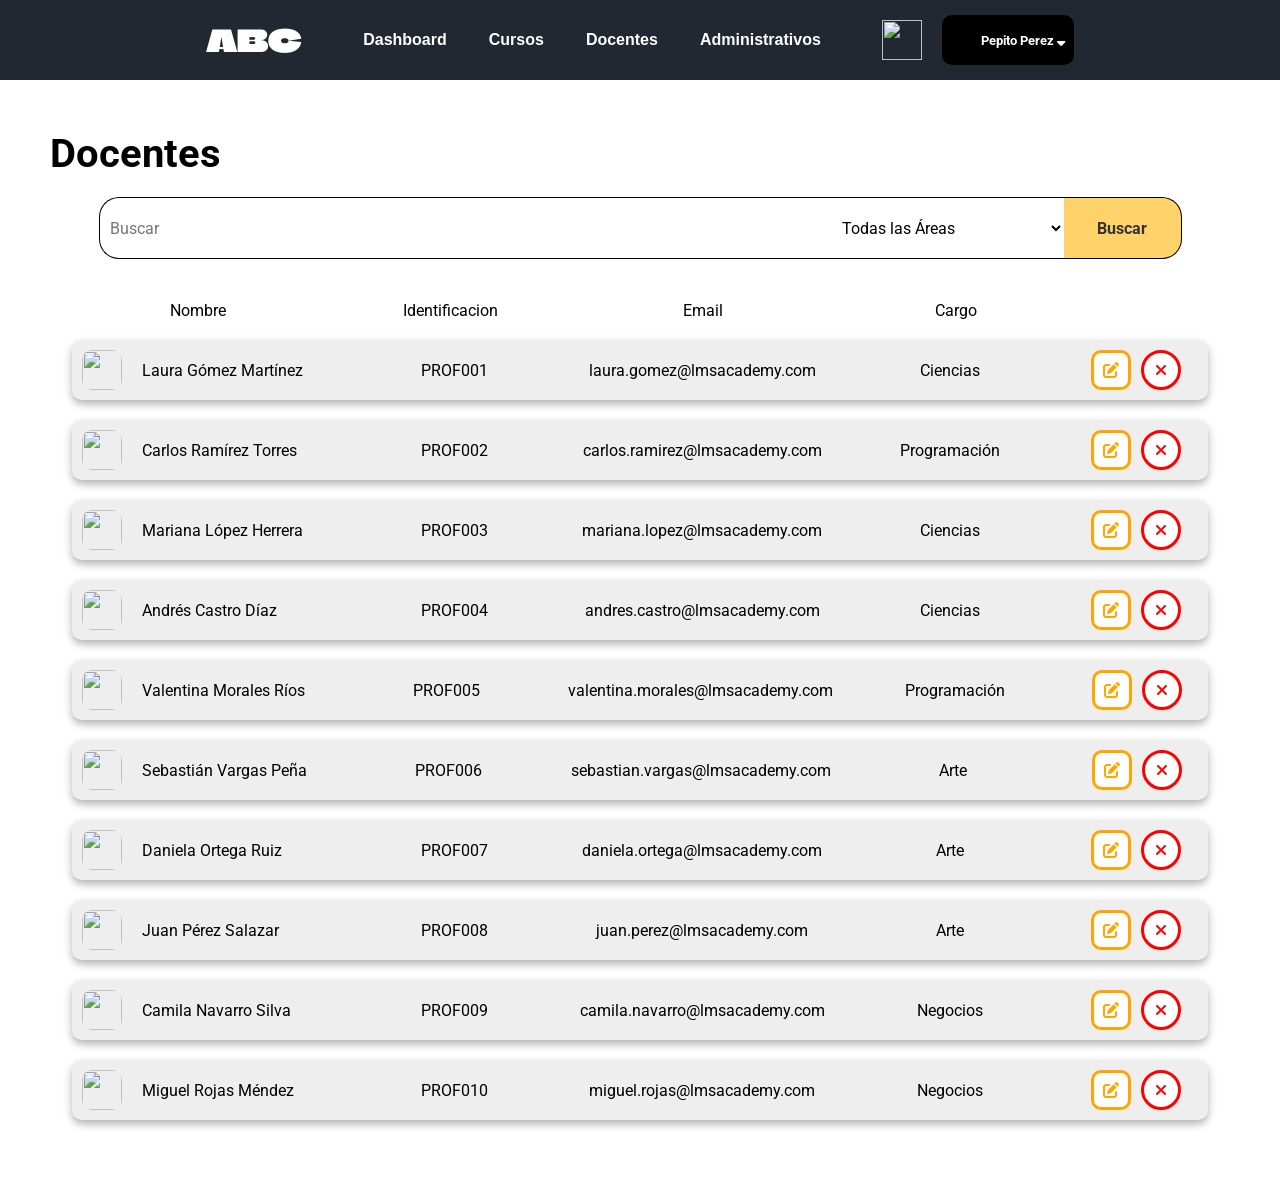
==== pages/administradores.html @ 52395e3e "style: :art: respondividad de la navbar terminada, y creacion de administratios en proceso" ====
<!DOCTYPE html>
<html lang="es">
<head>
    <meta charset="UTF-8">
    <meta name="viewport" content="width=device-width, initial-scale=1.0">
    <title>Document</title>
    <!--FONTS-->
    <link rel="preconnect" href="https://fonts.googleapis.com">
    <link rel="preconnect" href="https://fonts.gstatic.com" crossorigin>
    <link href="https://fonts.googleapis.com/css2?family=Roboto:ital,wght@0,100..900;1,100..900&display=swap" rel="stylesheet">
    <link rel="preconnect" href="https://fonts.googleapis.com">
    <link rel="preconnect" href="https://fonts.gstatic.com" crossorigin>
    <link href="https://fonts.googleapis.com/css2?family=Climate+Crisis:YEAR@1979&display=swap" rel="stylesheet">
    <!--ICONS-->
    <link rel="stylesheet" href="https://cdnjs.cloudflare.com/ajax/libs/font-awesome/6.5.1/css/all.min.css">
    <!--ESTILOS-->
    <link rel="stylesheet" href="../css/vars.css">
    <link rel="stylesheet" href="../css/main.css">
    <link rel="stylesheet" href="../css/pagesCSS/docentes.css">
    <!--FAVICON-->
    <link rel="icon" href="../media/favicon_io/favicon.ico">
    <link rel="icon" type="image/png" sizes="32x32" href="../media/favicon_io/favicon-32x32.png">
    <link rel="icon" type="image/png" sizes="16x16" href="../media/favicon_io/favicon-16x16.png">
    <link rel="apple-touch-icon" sizes="180x180" href="../media/favicon_io/apple-touch-icon.png">
    <link rel="manifest" href="../media/favicon_io/site.webmanifest">
</head>
<body>
    <nav>
        <div class="logoDiv">
            <p class="logo">ABC</p>
            <div class="DesplegableMenu">
                <a href="./dashBoard.html">Dashboard</a>
                <a href="./cursos.html">Cursos</a>
                <a href="./docentes.html">Docentes</a>
                <a href="./administradores.html">Administrativos</a>
            </div>
        </div>
        <div class="navMenu">
            <a href="./dashBoard.html">Dashboard</a>
            <a href="./cursos.html">Cursos</a>
            <a href="./docentes.html">Docentes</a>
            <a href="./administradores.html">Administrativos</a>
        </div>
        <div class="profileDiv">
            <button id="themeBtn" class="themeBtn">
                <img src="../media/moon.png" alt="">
            </button>
            <button class="profileBtn">
                <img src="../media/profilePlaceholder.png" alt="">
                <div class="userName">Pepito Perez</di>
                <i class="fa-solid fa-sort-down"></i>
            </button>
        </div>
    </nav>
    <main>
        <header>
            <h1 class="pageTitle">Docentes</h1>
        </header>
        <form id="searchForm">
            <input type="text" name="" id="searchInput" placeholder="Buscar">
            <select name="" id="searchSelect" placeholder="aa">
                <option value="">Todas las Áreas</option>
            </select>
            <button id="searchBtn">Buscar</button>
        </form>
        <div id="tableDiv">
            <div class="tableHeaderDiv">
                <div>Nombre</div>
                <div>Identificacion</div>
                <div>Email</div>
                <div>Cargo</div>
                <div></div>
            </div>
        </div>
    </main>
    <div id="overlay" class="hidden hide-scrollbar">
        <div id="bigProfesorDiv" class="hidden">
            <div class="persInfoDiv">
                <div class="profesorProfile">
                <img class="profesorInfoImg" id="persInfoImg" src="../media/profilePlaceholder.png" alt="">
                <div id="persInfoName">Cargando...</div>
                </div>
                <hr>
                <dl class="persInfo">
                    <div>
                        <dt>Nº Documento</dt>
                        <dd id="persInfoDocument">Cargando...</dd>
                    </div>
                    <div>
                        <dt>Correo Electrónico</dt>
                        <dd id="persInfoEmail">Cargando.../dd>
                    </div>
                    <div>
                        <dt>ID</dt>
                        <dd id="persInfoId">Cargando...</dd>
                    </div>
                </dl>
            </div>
            <hr>
            <div class="otherDiv">
                <form action="" id="editProfesorForm">
                    <div class="dt">Área académica</div>
                    <select name="area" id="areaAcademicaSelect" class="dd"></select>

                    <div class="dt">Cursos</div>
                    <div id="coursesDiv">
                    </div>
                    <button class="btn submitProfesor">Guardar Cambios</button>
                </form>
            </div>
        </div>
    </div>
</body>
<script src="../utils/administradores.js" type="module"></script>
</html>
---- css/vars.css ----
:root{
        --bgBody: #ffffff;
        --pColor: #3D3D3D;
        --bgCursoDiv: #EEEEEE;
        --bgCard: #EEEEEE;

        --moduloDiv: #dfdede;
        --spanColor1: #2446b6;

        --bgBtnCrearCurso: #000000;
        --pColorBtnCrearCurso: #ffffff;

        --bgForm: #ffffff;
        --bdInputForm: #EEEEEE;
        --colorTextInput: #000000;

        --bgBtnCrear: #393E46;
        --colorBtnCrear: #EEEEEE;
    }

    .dark{
        --colorNav: #ffffff;

        --bgBody: #393E46;
        --textColor: #EEEEEE;

        --pColor: #acacac;
        --bgCard: #222831;

        --moduloDiv: #49505A;
        --spanColor1: #9DAFEC;

        --bgBtnCrearCurso: #EEEEEE;
        --pColorBtnCrearCurso: #222831;

        --bgForm: #222831;
        --bgInputForm: #49505A;
        --colorTextInput: #ffffff;

        --bgBtnCrear: #393E46;
        --colorBtnCrear: #EEEEEE;
    }
---- css/main.css ----
*{
    margin: 0;
    padding: 0;
    font-family: "Roboto", sans-serif;
}

html {
    font-size: 16px;
    height: 100%;
    scroll-behavior: smooth;
}

body {
    display: flex;
    flex-direction: column;
    align-items: center;
    
    background-color: var(--bgBody);
    color: var(--textColor);

    min-height: 100vh;
}

main{
    background-color: var(--bgBody);
    width: auto;
    display: flex;
    flex-direction: column;
    justify-self: center;
    margin:50px;
    justify-content: center;
}

.btn {
    width: 100px;
    height: 40px;
    border-radius: 10px;
    border: 3px solid;
    transition: ease 0.2s;
    cursor: pointer;
    font-size: 16px;
}

.pageTitle{
    font-size: 40px;
    margin-bottom: 20px;
    justify-self: center;
}

nav{
    display: flex;
    justify-content: center;
    align-items: center;
    gap: 50px;

    width: 100%;
    height: 80px;

    background-color: #222831;
    color: white;
    
    box-sizing: border-box;
}

nav .logo{
    font-family: "Climate Crisis", sans-serif;
    font-size:  30px;
    background-image: white;
    background-clip: text;
    color: white;
    margin: 0;
}

nav a{
    text-decoration: none;
    color: white;
    font-family: "arial", sans-serif;
    font-weight: bold;
    padding: 10px;
    border-radius: 10px;
    transition: ease 0.1s;
    border: 1px solid transparent;

}
nav a:hover{
    color:black;
    background-color: white;
    transform: translateY(-3px);
}
nav a:active{
    color: white;
    border:1px solid white;
    background-color: black;
    transform: translateY(0);
}
.navMenu{
    display: flex;
    justify-content: space-evenly;
    gap: 20px;
}

.profileDiv{
    display: flex;
    gap: 20px;
    align-items: center;
}
.profileBtn{
    gap: 10px;
    height: 50px;
    background-color: black;
    color: white;
    font-weight: bold;
    border: 1px solid transparent;
    padding: 8px;
    border-radius: 10px;
}
.profileBtn img{
    width: 20px;
}
.themeBtn{
    width: 40px;
    height: 40px;
    background-color: transparent;
    border-radius: 10px;
}
.themeBtn img{
    width: 40px;
    height: 40px;
}
.profileDiv button:hover{
    background-color: rgb(31, 31, 31);
}

.profileDiv button {
    border: 1px solid transparent;
    cursor: pointer;
    display: flex;
    justify-content: center;
    align-items: center;
    transition: ease 0.4s;
}

/*CLASES IMPORTENTES*/

.invi{
    opacity: 0;
    pointer-events: none;
}
.hidden{
    opacity: 0;
    pointer-events: none;
    display: none;
}

@media(max-width: 900px){
    .userName, .profileDiv i{
        display: none;
    }
}

#overlay {
    position: fixed;
    inset: 0;
    background: rgba(0, 0, 0, 0.5);
    z-index: 1000;
    overflow-y: auto;
    display: flex;
    justify-content: center;
    align-items: center;
}

.DesplegableMenu{
    display: none;
}

/*responsividad del la nav bar*/

@media (max-width: 780px) {
    nav{
        justify-content: end;
    }

    .profileDiv{margin-right: 60px;}

    .navMenu{display: none;}

    .logoDiv{
        position: absolute;
        top: 20px;
        left: 40px;
    }

    .DesplegableMenu{

        display: none;

        justify-content: center;
        align-items: start;
        flex-direction: column;
        gap: 10px;

        padding: 10px;
        padding-left: 0;
        top:70px;
        left: 0;

        background-color: #222831;
        box-shadow: -40px 0 0 0 #222831;
        border-radius: 0 0 20px 0;

    }

    .logoDiv:hover .DesplegableMenu{
        display: flex;
    }
}
---- css/pagesCSS/docentes.css ----
.tableHeaderDiv, .profesorDiv{
    display: grid;
    grid-template-columns: 2fr 2fr 2fr 2fr 1fr;
    justify-items: center;
}
.profesorDiv img{
    width: 40px;
    height: 40px;
    border-radius: 10px;
}
.profesorDiv{
    background-color: var(--bgCard);
    box-shadow: 0 4px 8px rgba(0, 0, 0, 0.315);
    align-items: center;
    border-radius: 10px;
    padding: 10px;
}
.tableHeaderDiv div{
    margin-left: 20px;
    margin-right: 20px;
}

#tableDiv{
    display: flex;
    flex-direction: column;
    width: fit-content;
    max-width: 90vw;
    gap: 20px;
    border: 2px solid transparent;
    padding: 20px;
    border-radius: 10px;
}
.profesorName{
    justify-self: left;
    display: flex;
    align-items: center;
    gap: 20px;
}


.deleteBtn{
    border-color: red;
    color: red;
    width: 40px;
    border-radius: 100%;
    background-color: var(--bgBody);
}

.editBtn{
    border-color: orange;
    color: orange;
    width: 40px;
    background-color: var(--bgBody);
}

.deleteBtn:hover{
    background-color: red;
    color: var(--colorBtnCrear);
}
.editBtn:hover{
    background-color: orange;
    color: var(--colorBtnCrear);
}
.profesorDivBtns{
    display: flex;
    gap: 10px;
    align-items: center;
}

#searchForm{
    display: flex;
    justify-content: center;
    margin-bottom: 20px;
    min-width: 600px;
}
#searchForm > *{
    border: 1px solid black;
    font-size: 16px;
    padding: 10px;
}
#searchInput{
    height: 40px;
    width: 60%;
    border-top-left-radius: 20px ;
    border-bottom-left-radius: 20px;
    border-right: none !important;
    cursor: text;

}

#searchBtn{
    border-left: none !important;
    border-top-right-radius: 20px;
    border-bottom-right-radius: 20px;
    width: 10%;
    cursor: pointer;
    background-color: #FFD369 ;
    font-weight: bold;
    color: #333333;
}
#searchSelect{
    width: 20%;
    border-left: none !important;
    border-right: none !important;
    background-color: var(--bgInputForm);
    color: var(--colorTextInput);

}

#searchSelect option{
    transition: ease 1s;
}
#bigProfesorDiv{
    display: inline-flex;
    width: fit-content;
    gap: 20px;
    background-color: var(--bgForm);
    padding: 20px;
    border-radius: 10px;

}
.persInfoDiv, .otherDiv{
    width: 40vw;
    height: 80vh;
    border-radius: 10px;
    z-index: 1001;
    display: flex;
    align-items: left;
    padding: 20px;
    box-sizing: border-box ;
    flex-direction: column;
    background-color: var(--bgForm);
    position: relative;
}
.profesorInfoImg{
    width: 200px;
    height: 200px;
    border: 4px solid var(--borderColor);
    border-radius: 10px;
}
.hide-scrollbar::-webkit-scrollbar {
    display: none;
}
.persInfo{
    width: 100%;
    display: flex;
    flex-direction: column;
    gap: 20px;
    overflow-y: auto;
    scrollbar-width: thin;
    padding: 10px;
}
.persInfo div{
    display: flex;
    flex-direction: column;
    gap: 10px;
}
.persInfo dt, .dt{
    font-size: 18px;

}
.dd {
    background-color: var(--bgInputForm) !important;
    color: var(--colorTextInput);
    font-size: 16px;
    border: 1px solid var(--borderColor);
}
.persInfoDiv dd, .dd{
    padding: 5px;
    width: 100%;
    border: none;
    background-color: var(--bgInputForm);
    border-radius: 10px;
    color: var(--colorTextInput);
    padding: 10px;
    box-sizing: border-box;
}
.persInfoDiv hr{
    width: 100%;
    margin-top: 20px;
    margin-bottom: 20px;
}
.profesorProfile{
    font-size: 24px;
    font-weight: bold;
    display: flex;
    flex-direction: column;
    gap: 20px;
    align-items: center;
    margin-top: 20px;
    margin-bottom: 10px;
}

.cursoDiv{
    display: grid;
    box-shadow: 0 0 10px black;
    grid-template-columns: 2fr 2fr 1fr;
    justify-items: center;
    padding: 10px;
    border-radius: 10px;
    background-color: #FFD369;
    color: black;
}
#coursesDiv{
    display: flex;
    gap: 20px;
    flex-direction: column;
    margin-top: 20px;
}
.submitProfesor{
    width: 500px;
    border-color: #FFD369;
    background-color: var(--bgForm);
    color: #FFD369;
    position: absolute;
    bottom: 0;
    left: 0;
    right: 0;
    justify-self: center;
}
.submitProfesor:hover{
    background-color: #FFD369;
    color: var(--bgForm);
}
@media (max-width:1260px) {
    #bigProfesorDiv{
        flex-direction: column;
        margin: 50px auto;
    }
    #overlay{
        overflow-y: auto;
        align-items: flex-start;
    }
    .submitProfesor{
        width: 290px;
    }
}
.cursoCheckbox{
    width: 20px;
    height: 20px;
    border-radius: 10px;
    accent-color: #FFD369;
}
.popupMessage{
    position: fixed;
    inset: 0;
    box-shadow: 0 0 10px var(--bgBody);
    background-color: var(--bgBody);
    width: 500px;
    height: 300px;
    justify-self: center;
    align-self: center;
    z-index: 1002;
    border-radius: 10px;
    padding: 30px;
    box-sizing: border-box;
}
.popupMessage .okButton{
    position: absolute;
    bottom: 10px;
    right: 10px;
    border-color: #FFD369;
    background-color: var(--bgBody);
    color: #FFD369;
    transition: ease 0.2s;
}
.okButton:hover{
    background-color: #FFD369;
    color: var(--bgBody);
}
#notBtn{
    border-color: red;
    color: red;
    right: 120px;
}
#notBtn:hover{
    background-color: red;
    color: var(--bgBody);
}
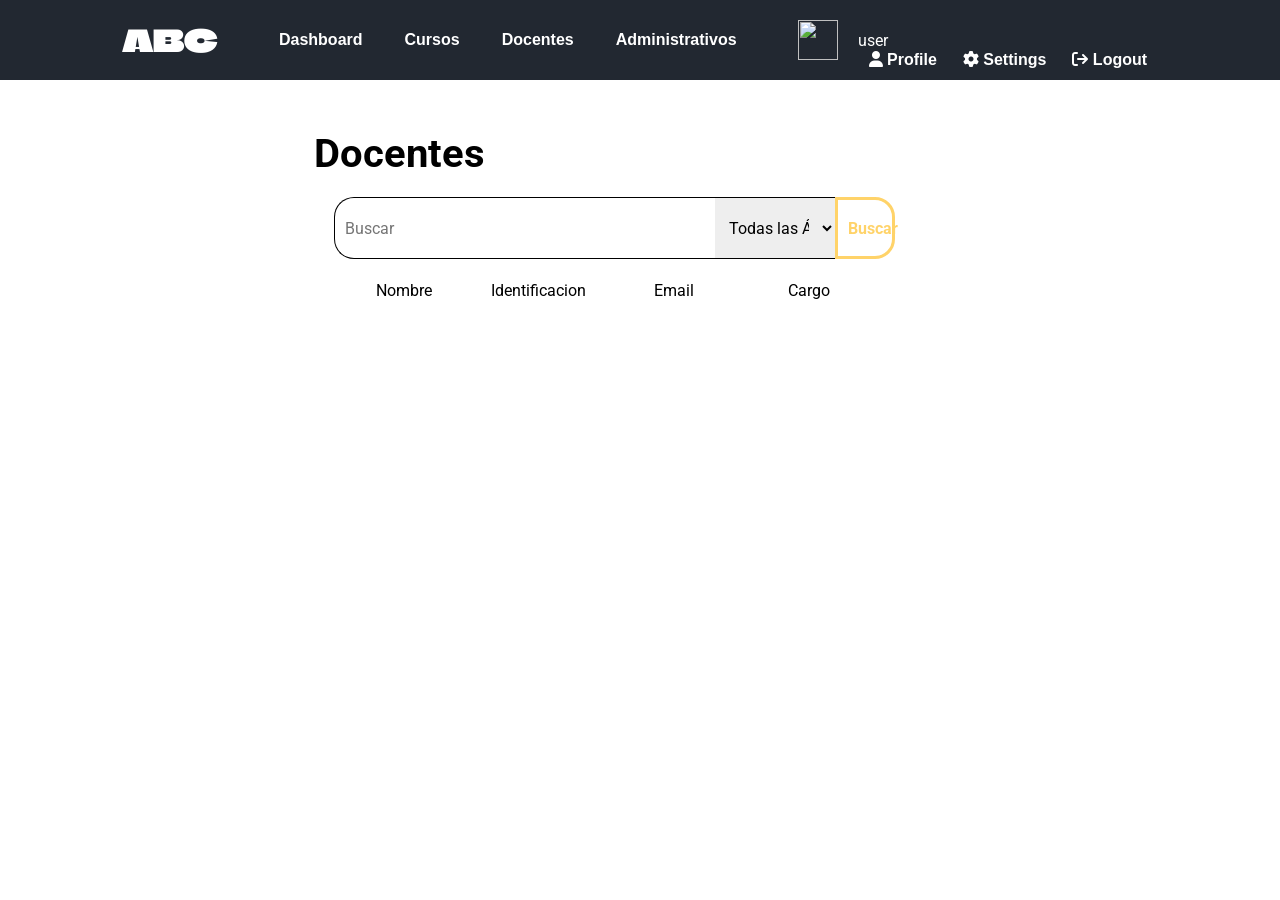
==== commit 68222abb: "feat: :zap: Profile page creada y modificacion del boton para abrir el panel del perfil listo tambie" ====
--- a/pages/administradores.html
+++ b/pages/administradores.html
@@ -45,11 +45,17 @@
             <button id="themeBtn" class="themeBtn">
                 <img src="../media/moon.png" alt="">
             </button>
-            <button class="profileBtn">
-                <img src="../media/profilePlaceholder.png" alt="">
-                <div class="userName">Pepito Perez</di>
-                <i class="fa-solid fa-sort-down"></i>
-            </button>
+            <div class="profilePanel">
+                <div class="btnProfile">
+                    <img src="../media/profilePlaceholder.png" alt="">
+                    <div class="userName">user</div>
+                </div>
+                <div class="opts">
+                    <a href="./profile.html"><i class="fa-solid fa-user"></i> Profile</a>
+                    <a href="#"><i class="fa-solid fa-gear"></i> Settings</a>
+                    <a href="../index.html"><i class="fa-solid fa-arrow-right-from-bracket"></i> Logout</a>
+                </div>
+            </div>
         </div>
     </nav>
     <main>
--- a/css/vars.css
+++ b/css/vars.css
@@ -11,11 +11,16 @@
         --pColorBtnCrearCurso: #ffffff;
 
         --bgForm: #ffffff;
-        --bdInputForm: #EEEEEE;
+        --bgInputForm: #EEEEEE;
         --colorTextInput: #000000;
 
         --bgBtnCrear: #393E46;
         --colorBtnCrear: #EEEEEE;
+
+        --bgBanner1: #222831;
+        --bgBanner2: #393E46;
+
+        --bgInputPerfil: #ffffff;
     }
 
     .dark{
@@ -39,4 +44,9 @@
 
         --bgBtnCrear: #393E46;
         --colorBtnCrear: #EEEEEE;
+
+        --bgBanner1: #032044;
+        --bgBanner2: #053570;
+
+        --bgInputPerfil: #49505A;
     }
--- a/css/pagesCSS/docentes.css
+++ b/css/pagesCSS/docentes.css
@@ -37,7 +37,10 @@
     gap: 20px;
 }
 
-
+#editProfesorForm{
+    display: flex;
+    flex-direction: column;
+}
 .deleteBtn{
     border-color: red;
     color: red;
@@ -70,8 +73,8 @@
 #searchForm{
     display: flex;
     justify-content: center;
-    margin-bottom: 20px;
     min-width: 600px;
+    width: 80%;
 }
 #searchForm > *{
     border: 1px solid black;
@@ -89,14 +92,21 @@
 }
 
 #searchBtn{
-    border-left: none !important;
+    border: 3px solid;
     border-top-right-radius: 20px;
     border-bottom-right-radius: 20px;
     width: 10%;
     cursor: pointer;
-    background-color: #FFD369 ;
+    background-color: var(--bgBody) ;
     font-weight: bold;
-    color: #333333;
+    color: #FFD369;
+    border-color: #FFD369;
+    box-sizing: border-box;
+    transition: ease-in-out 0.2s;
+}
+#searchBtn:hover, .addBtn:hover{
+    color: var(--bgBody);
+    background-color: #FFD369;
 }
 #searchSelect{
     width: 20%;
@@ -174,6 +184,14 @@
     color: var(--colorTextInput);
     padding: 10px;
     box-sizing: border-box;
+    margin-top: 20px;
+    margin-bottom: 30px;
+}
+#persInfoForm input {
+    margin: 0;
+}
+#persInfoForm{
+    width: fit-content ;
 }
 .persInfoDiv hr{
     width: 100%;
@@ -276,4 +294,75 @@
 #notBtn:hover{
     background-color: red;
     color: var(--bgBody);
+}
+.searchAddDiv{
+    display: flex;
+    width: 100%;
+    justify-content: center;
+    height: fit-content;
+    margin-bottom: 20px;
+
+}
+.addBtn{
+    color: #FFD369;
+    border-color: #FFD369;
+    background-color: var(--bgBody);
+    height: auto;
+    width: 70px;
+    transition: width ease-in-out 0.4s;
+    padding: 10px;
+}
+.addBtn span {
+    opacity: 0;
+    width: 0;
+    overflow: hidden;
+    white-space: nowrap;
+    display: inline-block; 
+    transition: opacity 0.4s ease-in-out, width 0.4s ease-in-out;
+    transition-delay: 0s;
+}
+
+.addBtn:hover span {
+    opacity: 1;
+    width: 120px;
+}
+.addBtn:hover{
+    display: flex;
+    justify-content: center;
+    gap: 10px;
+    align-items: center;
+    width: 200px;
+}
+.addBtn i{
+    transition: ease-in-out 0.4s;
+}
+.addBtn:hover i{
+    animation: rotarmas 0.4s ease-in-out 1;
+}
+@keyframes rotarmas {
+    0%{
+        transform: translateX(0px);
+    }
+    100%{
+        transform: translate(0px) rotate(180deg);
+    }
+}
+
+#persInfoName, #persInfoLastName{
+    font-size: 24px;
+    min-width: 150px;
+    max-width: 50%;
+    background: transparent !important;
+    text-align: center;
+    font-weight: bold;
+    padding-left: 0;
+    padding-right: 0;
+    width: 150px;
+}
+.profesorProfile div{
+    display: flex;
+    justify-content: center;
+    flex-direction: row;
+    width: 100%;
+    height: fit-content;
 }
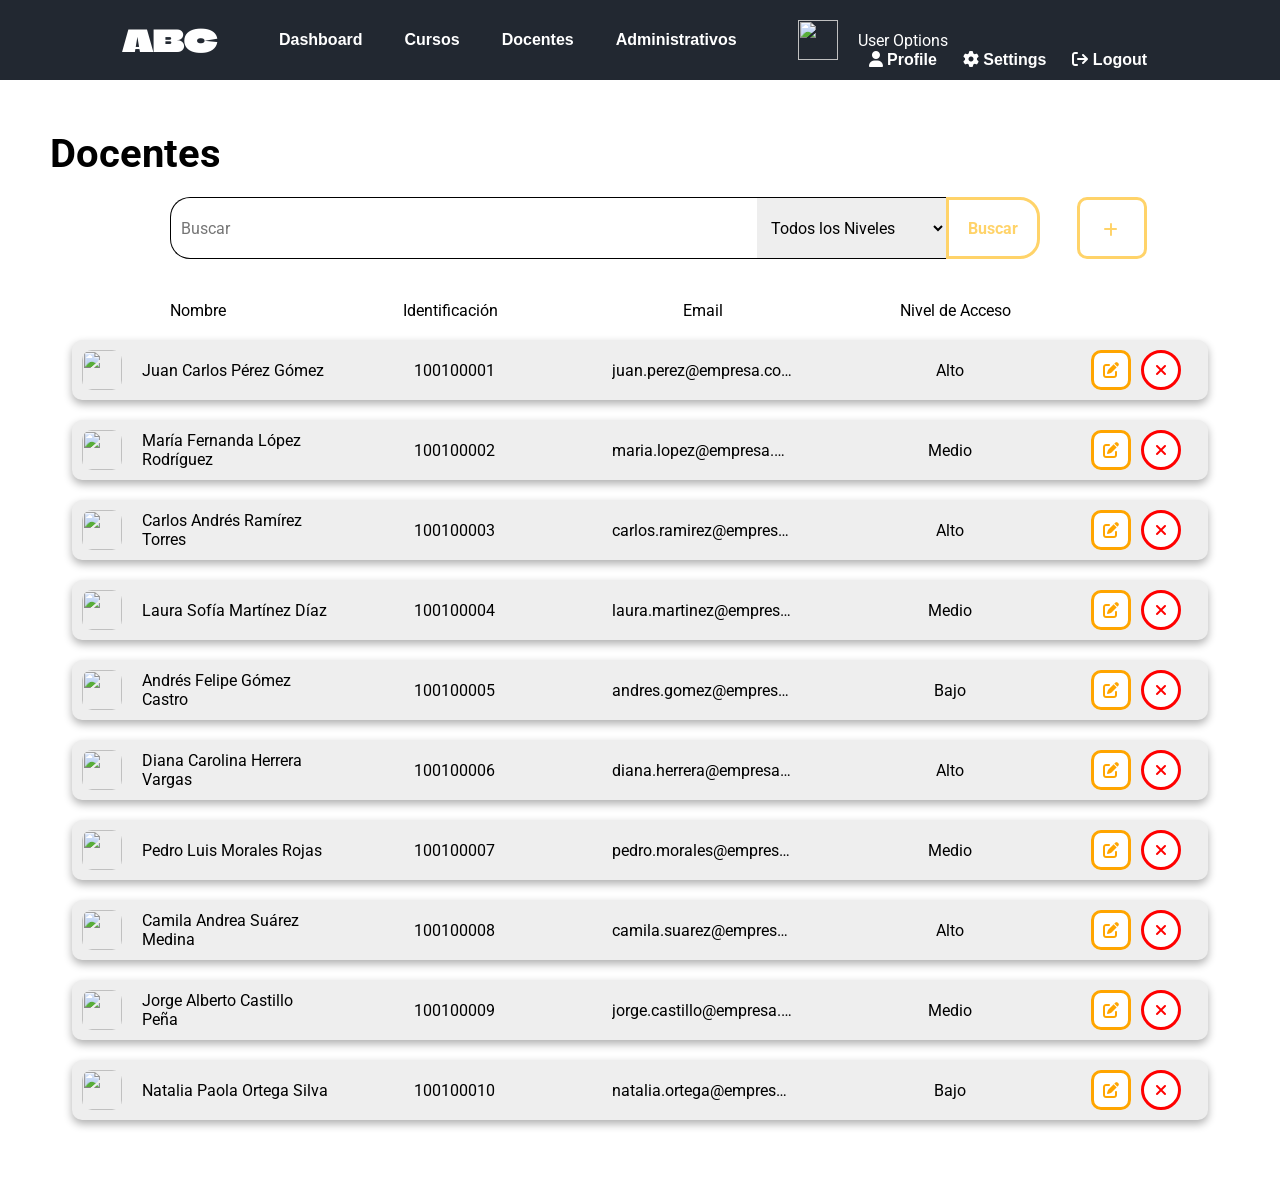
==== commit cbae9cf4: "Merge pull request #16 from zappytw/joel avance en sistema de busqueda de admins" ====
--- a/pages/administradores.html
+++ b/pages/administradores.html
@@ -3,7 +3,7 @@
 <head>
     <meta charset="UTF-8">
     <meta name="viewport" content="width=device-width, initial-scale=1.0">
-    <title>Document</title>
+    <title>Administradores | LMS</title>
     <!--FONTS-->
     <link rel="preconnect" href="https://fonts.googleapis.com">
     <link rel="preconnect" href="https://fonts.gstatic.com" crossorigin>
@@ -17,12 +17,6 @@
     <link rel="stylesheet" href="../css/vars.css">
     <link rel="stylesheet" href="../css/main.css">
     <link rel="stylesheet" href="../css/pagesCSS/docentes.css">
-    <!--FAVICON-->
-    <link rel="icon" href="../media/favicon_io/favicon.ico">
-    <link rel="icon" type="image/png" sizes="32x32" href="../media/favicon_io/favicon-32x32.png">
-    <link rel="icon" type="image/png" sizes="16x16" href="../media/favicon_io/favicon-16x16.png">
-    <link rel="apple-touch-icon" sizes="180x180" href="../media/favicon_io/apple-touch-icon.png">
-    <link rel="manifest" href="../media/favicon_io/site.webmanifest">
 </head>
 <body>
     <nav>
@@ -48,7 +42,7 @@
             <div class="profilePanel">
                 <div class="btnProfile">
                     <img src="../media/profilePlaceholder.png" alt="">
-                    <div class="userName">user</div>
+                    <div class="userName">User Options</div>
                 </div>
                 <div class="opts">
                     <a href="./profile.html"><i class="fa-solid fa-user"></i> Profile</a>
@@ -62,58 +56,75 @@
         <header>
             <h1 class="pageTitle">Docentes</h1>
         </header>
-        <form id="searchForm">
-            <input type="text" name="" id="searchInput" placeholder="Buscar">
-            <select name="" id="searchSelect" placeholder="aa">
-                <option value="">Todas las Áreas</option>
-            </select>
-            <button id="searchBtn">Buscar</button>
-        </form>
+        <div class="searchAddDiv">
+            <form id="searchForm">
+                <input type="text" name="" id="searchInput" placeholder="Buscar">
+                <select name="" id="searchSelect">
+                    <option value="">Todos los Niveles</option>
+                </select>
+                <button id="searchBtn">Buscar</button>
+            </form>
+            <button class="btn addBtn" id="addBtn"><i class="fa-solid fa-plus"></i>
+            <span>Nuevo docente</span></button>
+        </div>
+        
         <div id="tableDiv">
             <div class="tableHeaderDiv">
                 <div>Nombre</div>
-                <div>Identificacion</div>
+                <div>Identificación</div>
                 <div>Email</div>
-                <div>Cargo</div>
+                <div>Nivel de Acceso</div>
                 <div></div>
             </div>
         </div>
     </main>
     <div id="overlay" class="hidden hide-scrollbar">
         <div id="bigProfesorDiv" class="hidden">
+            <form class="persInfo" id="persInfoForm">
             <div class="persInfoDiv">
                 <div class="profesorProfile">
                 <img class="profesorInfoImg" id="persInfoImg" src="../media/profilePlaceholder.png" alt="">
-                <div id="persInfoName">Cargando...</div>
+                <div>
+                    <input id="persInfoName" class="dd inputTextStyle" placeholder="Nombres" oninput="this.style.width = (this.value.length + 1) + 'ch'" maxlength="23" minlength="5" disabled>
+                    <input id="persInfoLastName" class="dd hidden inputFormStyle inputTextStyle " placeholder="Apellidos" oninput="this.style.width = (this.value.length + 1) + 'ch'" maxlength="23" minlength="5" value="algo">
+                </div>
                 </div>
                 <hr>
-                <dl class="persInfo">
                     <div>
-                        <dt>Nº Documento</dt>
-                        <dd id="persInfoDocument">Cargando...</dd>
+                        <div class="dt">Nº Identificación</div>
+                        <input id="persInfoIdentificacion"class="dd" disabled placeholder="Identificador" name="document" oninput="this.value = this.value.replace(/[^0-9]/g, '')">
                     </div>
                     <div>
-                        <dt>Correo Electrónico</dt>
-                        <dd id="persInfoEmail">Cargando.../dd>
+                        <div class="dt">Correo Electrónico</div>
+                        <input id="persInfoEmail"class="dd" disabled placeholder="Correo Electrónico" name="email" type="email">
                     </div>
                     <div>
-                        <dt>ID</dt>
-                        <dd id="persInfoId">Cargando...</dd>
+                        <div class="dt">Telefono</div>
+                        <input id="persInfoTelefono"class="dd" disabled value="hay un error" name="ID"oninput="this.value = this.value.replace(/[^0-9]/g, '')">
                     </div>
-                </dl>
+                    <div>
+                        <div class="dt">Dirección</div>
+                        <input type="text" id="persInfoDireccion" class="dd" disabled>
+                    </div>
+                </form>
             </div>
             <hr>
             <div class="otherDiv">
                 <form action="" id="editProfesorForm">
-                    <div class="dt">Área académica</div>
-                    <select name="area" id="areaAcademicaSelect" class="dd"></select>
-
-                    <div class="dt">Cursos</div>
-                    <div id="coursesDiv">
-                    </div>
-                    <button class="btn submitProfesor">Guardar Cambios</button>
+                    <div class="dt">Nivel de Acceso</div>
+                    <select name="nvAcceso" id="nivelAccesoSelect" class="dd"></select>
+                    <div class="dt">Sede</div>
+                    <select name="sede" id="sedeSelect" class="dd"></select>
+                    <div class="dt">Jornada</div>
+                    <select name="jornada" id="jornadaSelect" class="dd"></select>
+                    <button class="btn submitProfesor centradoalafuerza">Guardar Cambios</button>
                 </form>
             </div>
+        </div>
+        <div class="popupMessage hidden" id="popup">
+            <div id="popupText">ola!!!</div>
+            <button class="btn okButton" id="notBtn">Cancelar</button>
+            <button class="btn okButton" id="okBtn">Ok</button>
         </div>
     </div>
 </body>
--- a/css/pagesCSS/docentes.css
+++ b/css/pagesCSS/docentes.css
@@ -214,6 +214,7 @@
     box-shadow: 0 0 10px black;
     grid-template-columns: 2fr 2fr 1fr;
     justify-items: center;
+    align-items: center;
     padding: 10px;
     border-radius: 10px;
     background-color: #FFD369;
@@ -281,6 +282,7 @@
     background-color: var(--bgBody);
     color: #FFD369;
     transition: ease 0.2s;
+    font-weight: bold;
 }
 .okButton:hover{
     background-color: #FFD369;
@@ -348,15 +350,18 @@
     }
 }
 
-#persInfoName, #persInfoLastName{
+.inputTextStyle{
     font-size: 24px;
     min-width: 150px;
-    max-width: 50%;
     background: transparent !important;
     text-align: center;
     font-weight: bold;
     padding-left: 0;
     padding-right: 0;
+    width: 100%;
+}
+.inputFormStyle{
+    max-width: 50% !important;
     width: 150px;
 }
 .profesorProfile div{
@@ -365,4 +370,11 @@
     flex-direction: row;
     width: 100%;
     height: fit-content;
-}+}
+.cortarTexto{
+    max-width: 180px;
+    overflow: hidden;
+    white-space: nowrap;
+    text-overflow: ellipsis;
+}
+
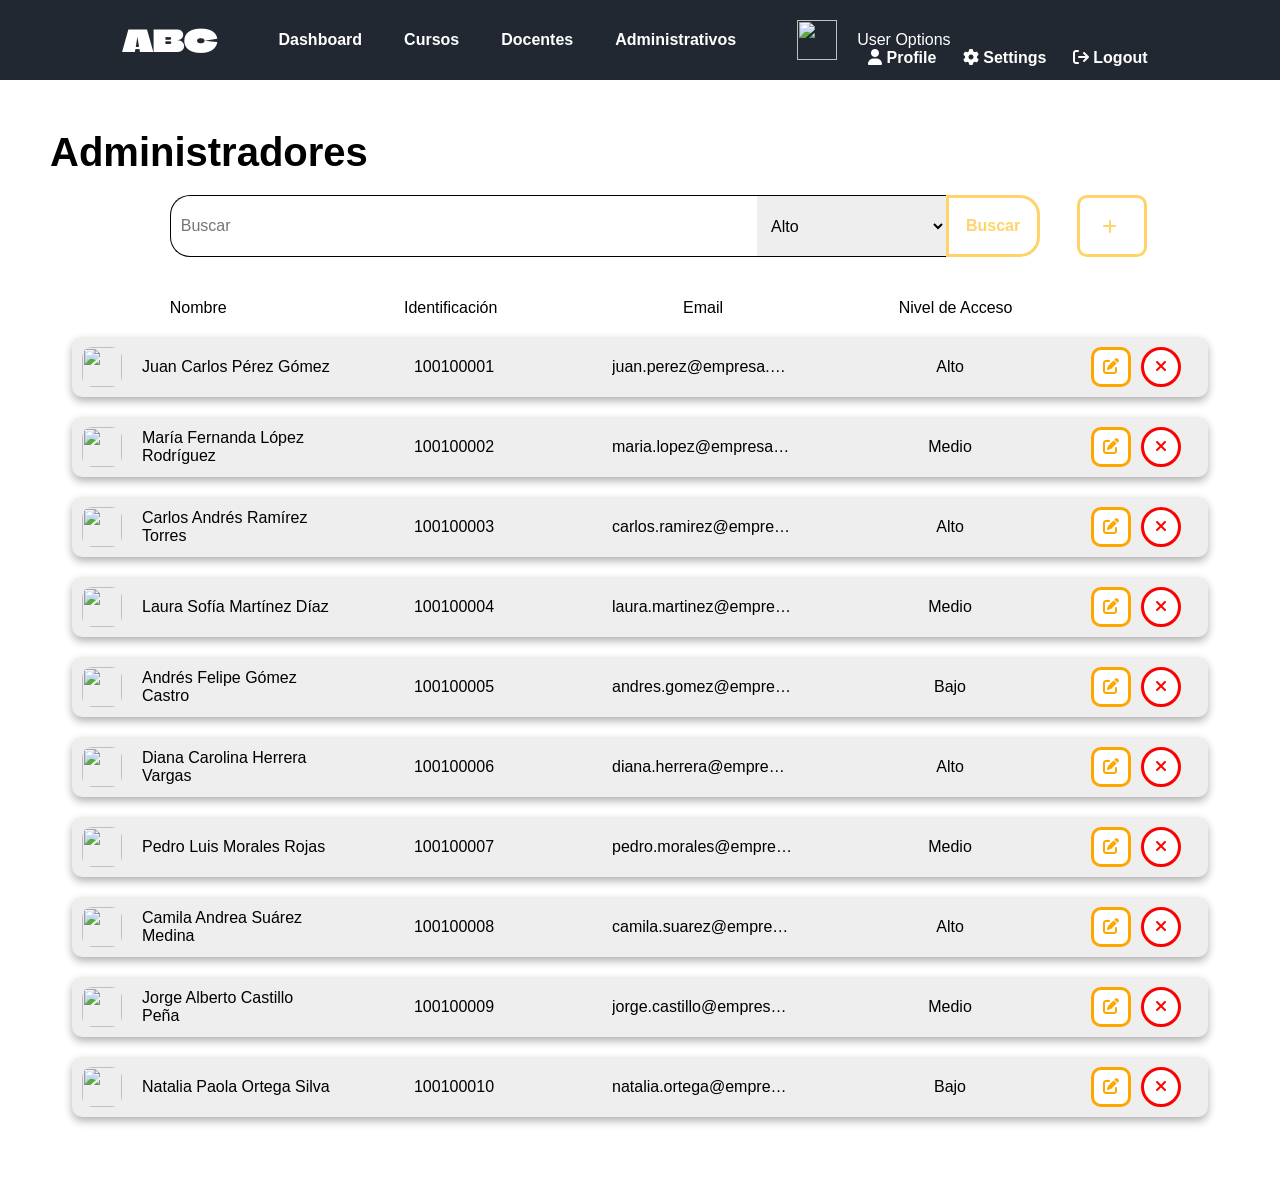
==== commit dea342ab: "feat: :zap: Muestra, busca y edit administradores Validaciones de formulario y confirmaciones Manejo" ====
--- a/pages/administradores.html
+++ b/pages/administradores.html
@@ -7,16 +7,19 @@
     <!--FONTS-->
     <link rel="preconnect" href="https://fonts.googleapis.com">
     <link rel="preconnect" href="https://fonts.gstatic.com" crossorigin>
-    <link href="https://fonts.googleapis.com/css2?family=Roboto:ital,wght@0,100..900;1,100..900&display=swap" rel="stylesheet">
-    <link rel="preconnect" href="https://fonts.googleapis.com">
-    <link rel="preconnect" href="https://fonts.gstatic.com" crossorigin>
     <link href="https://fonts.googleapis.com/css2?family=Climate+Crisis:YEAR@1979&display=swap" rel="stylesheet">
     <!--ICONS-->
     <link rel="stylesheet" href="https://cdnjs.cloudflare.com/ajax/libs/font-awesome/6.5.1/css/all.min.css">
-    <!--ESTILOS-->
+    <!-- ESTILOS -->
     <link rel="stylesheet" href="../css/vars.css">
     <link rel="stylesheet" href="../css/main.css">
     <link rel="stylesheet" href="../css/pagesCSS/docentes.css">
+    <!--FAVICON-->
+    <link rel="icon" href="../media/favicon_io/favicon.ico">
+    <link rel="icon" type="image/png" sizes="32x32" href="../media/favicon_io/favicon-32x32.png">
+    <link rel="icon" type="image/png" sizes="16x16" href="../media/favicon_io/favicon-16x16.png">
+    <link rel="apple-touch-icon" sizes="180x180" href="../media/favicon_io/apple-touch-icon.png">
+    <link rel="manifest" href="../media/favicon_io/site.webmanifest">
 </head>
 <body>
     <nav>
@@ -54,7 +57,7 @@
     </nav>
     <main>
         <header>
-            <h1 class="pageTitle">Docentes</h1>
+            <h1 class="pageTitle">Administradores</h1>
         </header>
         <div class="searchAddDiv">
             <form id="searchForm">
@@ -100,11 +103,11 @@
                     </div>
                     <div>
                         <div class="dt">Telefono</div>
-                        <input id="persInfoTelefono"class="dd" disabled value="hay un error" name="ID"oninput="this.value = this.value.replace(/[^0-9]/g, '')">
+                        <input id="persInfoTelefono"class="dd" disabled value="hay un error" name="ID"oninput="this.value = this.value.replace(/[^0-9]/g, '')" placeholder="Numero de telefono">
                     </div>
                     <div>
                         <div class="dt">Dirección</div>
-                        <input type="text" id="persInfoDireccion" class="dd" disabled>
+                        <input type="text" id="persInfoDireccion" class="dd" disabled placeholder="Dirección">
                     </div>
                 </form>
             </div>
